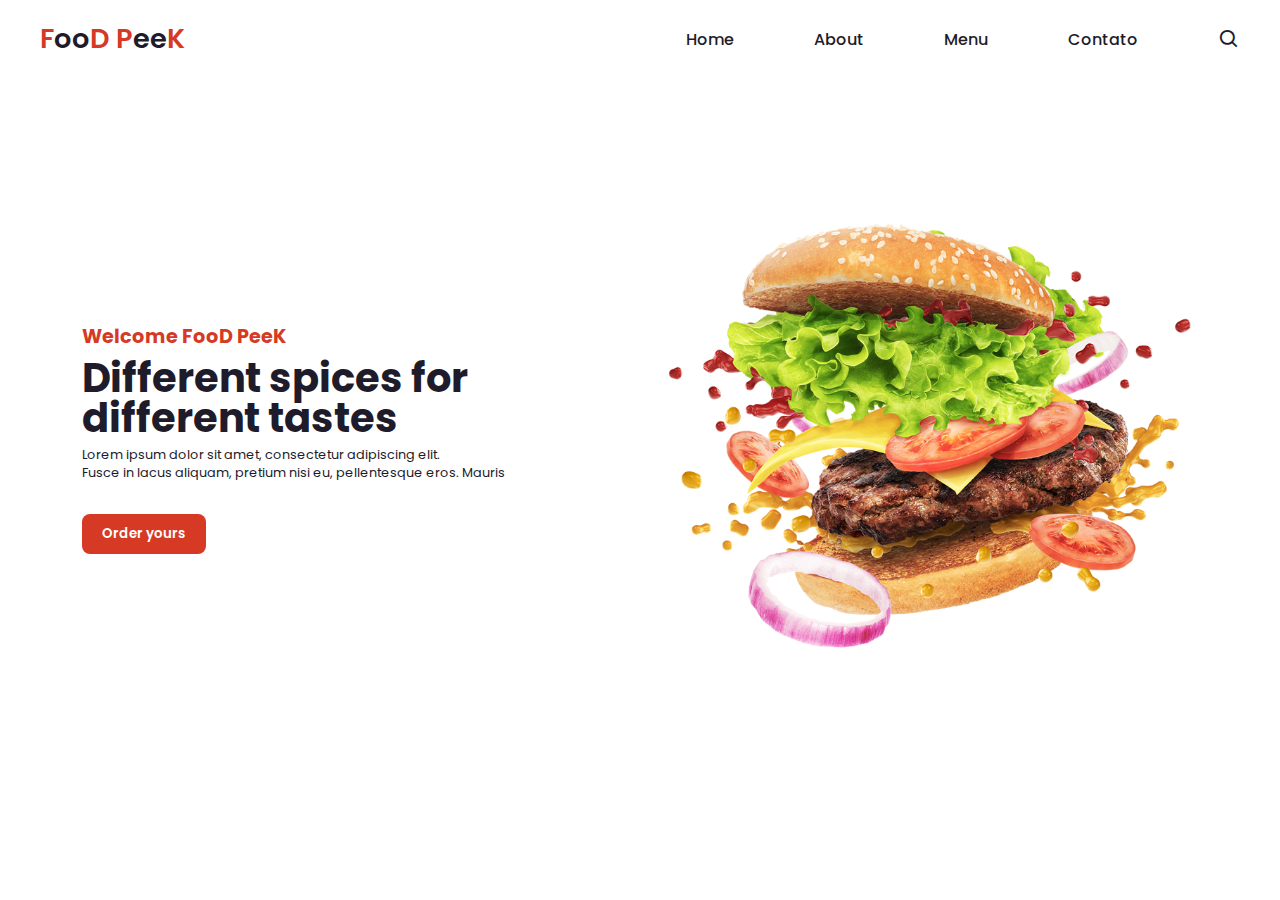
==== landing-page-01/index.html @ 9b4e54bc "Landing page 01" ====
<!DOCTYPE html>
<html lang="en">
  <head>
    <meta charset="UTF-8" />
    <meta http-equiv="X-UA-Compatible" content="IE=edge" />
    <meta name="viewport" content="width=device-width, initial-scale=1.0" />
    <link
      href="https://unpkg.com/boxicons@2.1.4/css/boxicons.min.css"
      rel="stylesheet"
    />
    <link rel="stylesheet" href="style.css" />
    <title>Document</title>
  </head>
  <body>
    <header>
      <nav class="navigation">
        <a href="#" class="logo">F<span>oo</span>D P<span>ee</span>K</a>
        <ul class="nav-menu">
          <li>
            <a class="nav-item" href="#">Home</a>
          </li>
          <li>
            <a class="nav-item" href="#">About</a>
          </li>
          <li>
            <a class="nav-item" href="#">Menu</a>
          </li>
          <li>
            <a class="nav-item" href="#">Contato</a>
          </li>
          <i class="bx bx-search"></i>
        </ul>
        <div class="menu">
          <span class="bar"></span>
          <span class="bar"></span>
          <span class="bar"></span>
        </div>
      </nav>
    </header>
    <main>
      <section>
        <div class="home-text">
          <h4>Welcome FooD PeeK</h4>
          <h1>
            Different spices for <br />
            different tastes
          </h1>
          <p>
            Lorem ipsum dolor sit amet, consectetur adipiscing elit. <br> Fusce in
            lacus aliquam, pretium nisi eu, pellentesque eros. Mauris
          </p>
          <button>Order yours</button>
        </div>
        <div class="home-img">
          <img src="./assets/imagem.png" alt="" />
        </div>
      </section>
    </main>
  </body>
</html>
---- landing-page-01/style.css ----
@import url("https://fonts.googleapis.com/css2?family=Poppins:wght@400;500;700&display=swap");

:root {
  --red: #d63a25;
  --white: #fff;
  --dark: #1e1c2a;
}

* {
  margin: 0;
  padding: 0;
  box-sizing: border-box;
  font-family: "Poppins", sans-serif;
  list-style: none;
  text-decoration: none;
  overflow: hidden;
}

body {
  color: var(--dark);
  background: var(--white);
}

.navigation {
  display: flex;
  align-items: center;
  justify-content: space-between;
  padding: 18px 40px;
  box-shadow: 0 0.1rem 0.5rem #ccc;
  width: 100%;
  background-color: var(--white);
  transition: all 0.5;
}

.navigation .logo {
  color: var(--red);
  font-size: 1.7rem;
  font-weight: 600;
}

.logo span {
  color: var(--dark);
}

.navigation ul {
  display: flex;
  align-items: center;
  gap: 5rem;
}

.navigation ul li a {
  color: var(--dark);
  font-size: 1rem;
  font-weight: 500;
  transition: all 0.5;
}

.navigation ul li a:hover {
  color: var(--red);
}

.navigation i {
  cursor: pointer;
  font-size: 1.4rem;
}

.menu {
  cursor: pointer;
  display: none;
}

.menu .bar {
  display: block;
  width: 28px;
  height: 3px;
  border-radius: 3px;
  background-color: var(--dark);
  margin: 5px auto;
  transition: all 0.3s;
}

.menu .bar:nth-child(1),
.menu .bar:nth-child(3) {
  background-color: var(--red);
}

main{
  display: flex;
  justify-content: center;
  align-items: center;
  width: 100%;
  height: 80vh;
}

section {
  display: flex;
  justify-content: center;
  align-items: center;
}
.home-text{
  width: 50%;
  
}

.home-text h4 {
  color: var(--red);
  font-size: 1.2rem;
  height: 100%;
}

.home-text h1 {
  color: var(--dark);
  font-size: 2.5rem;
  margin-top: 0.4rem;
  line-height: 2.5rem;
  font-weight: bold;
}

.home-text p {
  font-size: 0.8rem;
  margin-top: 0.5rem;
  margin-bottom: 2rem;
}

.home-text button {
  cursor: pointer;
  color: white;
  font-weight: 600;
  background-color: var(--red);
  padding: 10px 20px;
  border-radius: 8px;
  border: 0;
  transition: all 0.3 ease;
}

.home-text button:hover{
  background-color: #851e10;
}

.home-img{
  width: 45%;
}

.home-img img{
  width: 100%;
  height: 100%;
}
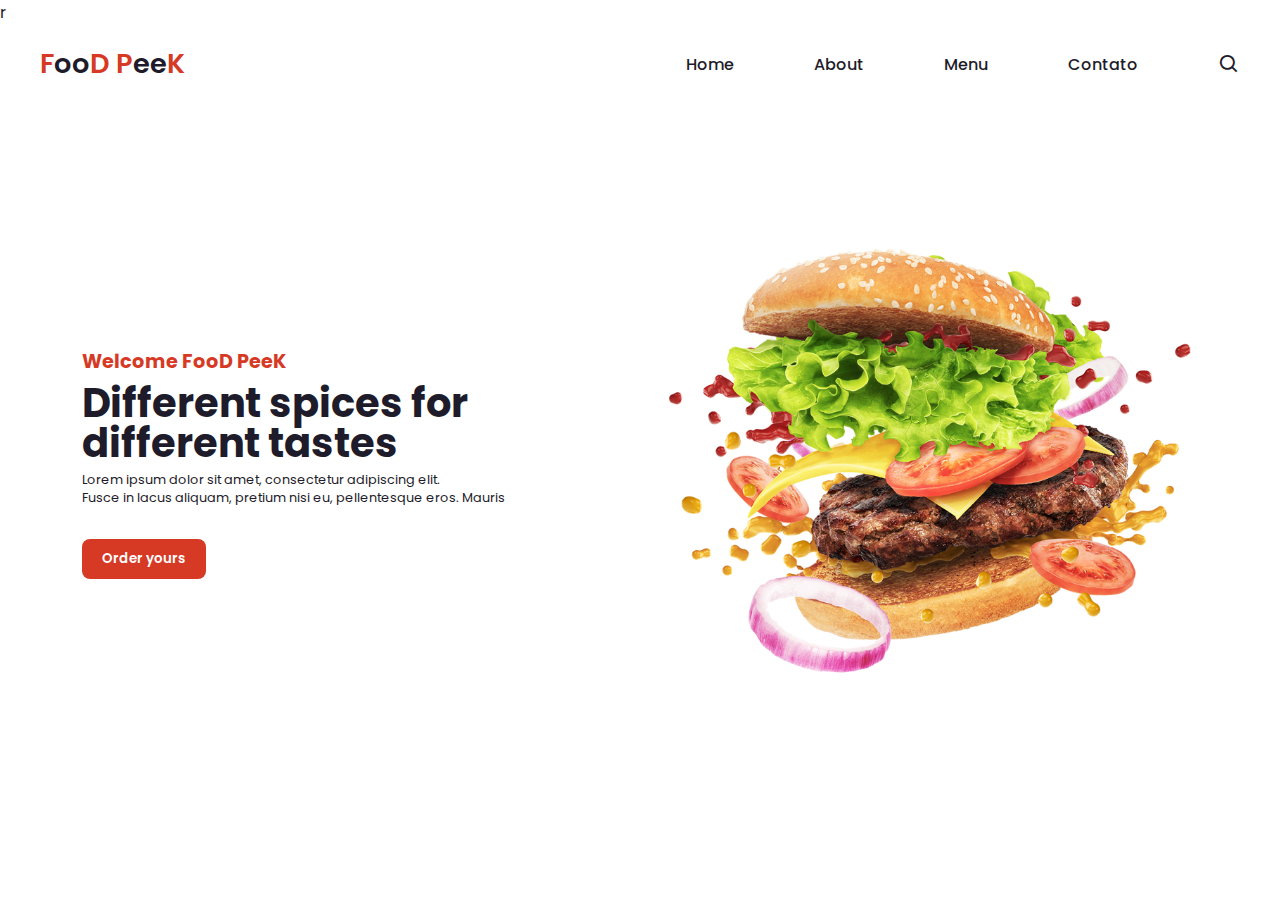
==== commit 19fe6857: "[add]: init responsive landing page" ====
--- a/landing-page-01/index.html
+++ b/landing-page-01/index.html
@@ -7,7 +7,7 @@
     <link
       href="https://unpkg.com/boxicons@2.1.4/css/boxicons.min.css"
       rel="stylesheet"
-    />
+    />r
     <link rel="stylesheet" href="style.css" />
     <title>Document</title>
   </head>
